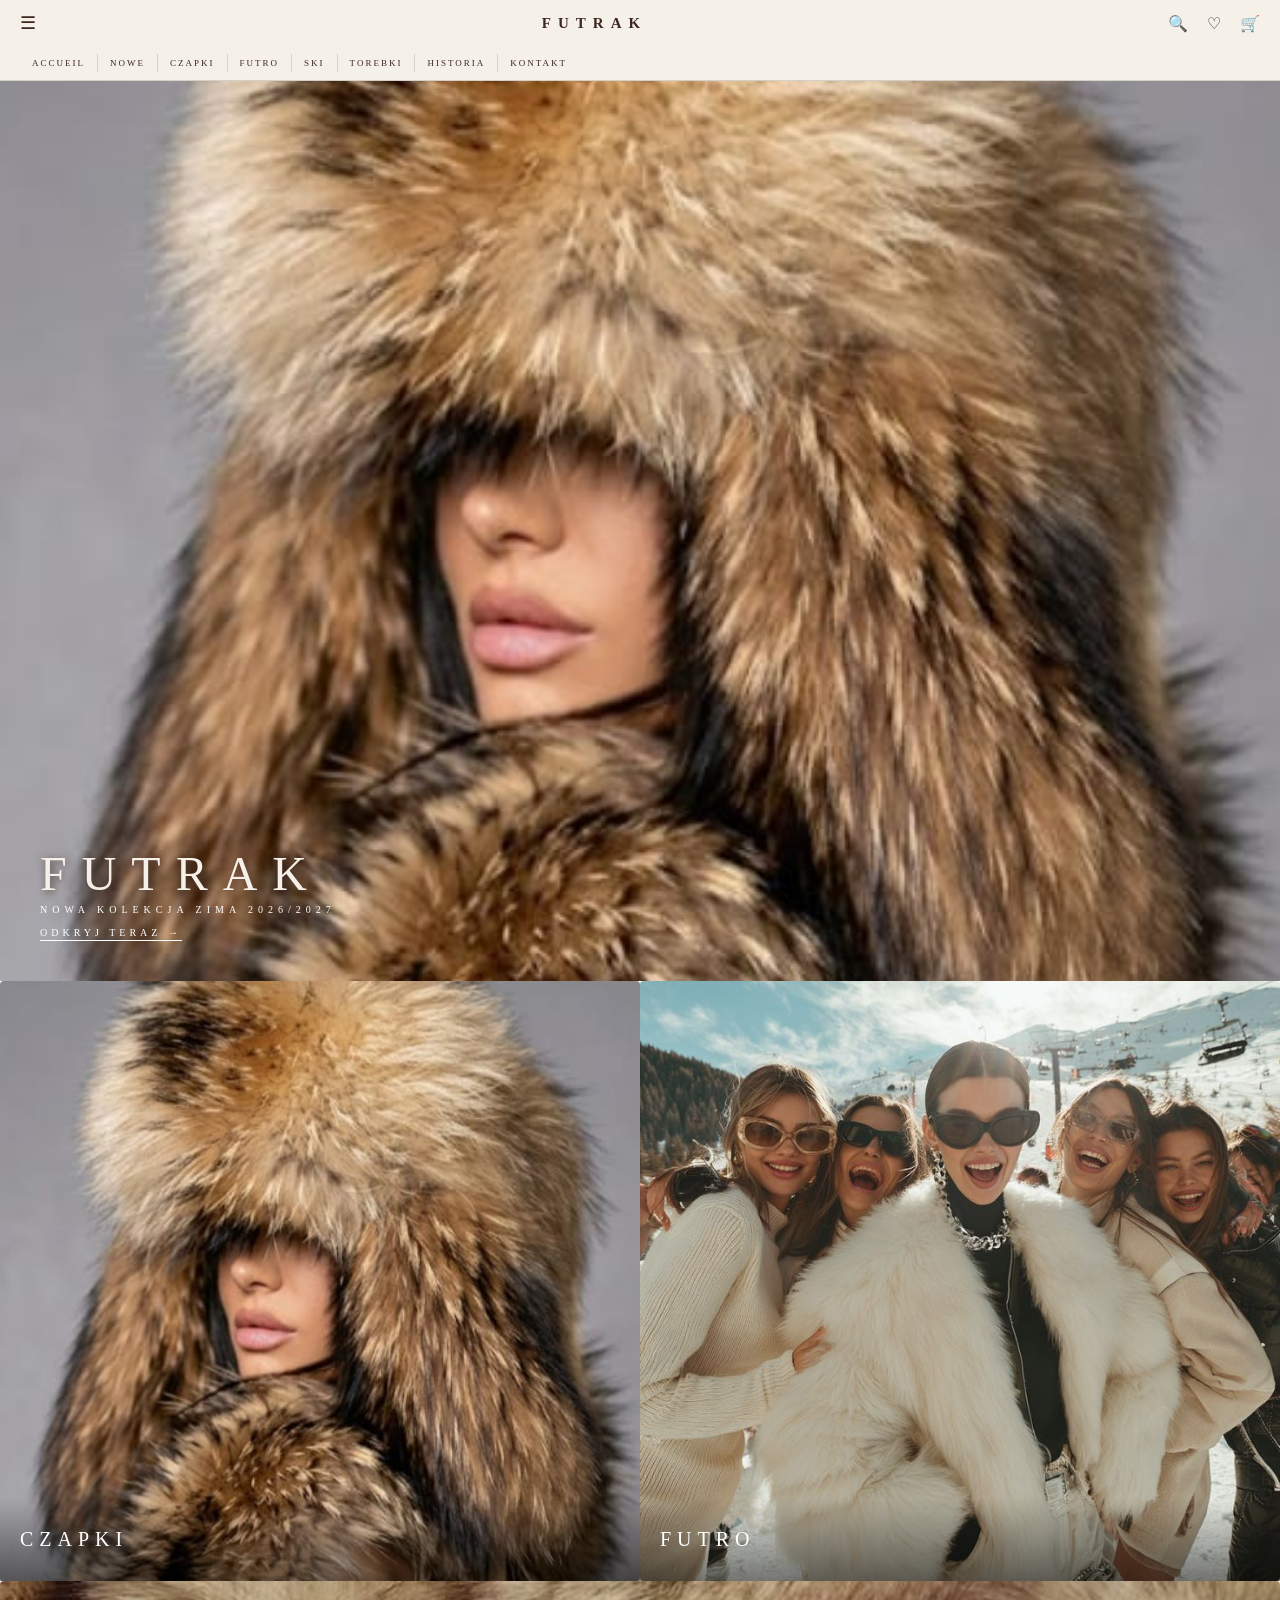
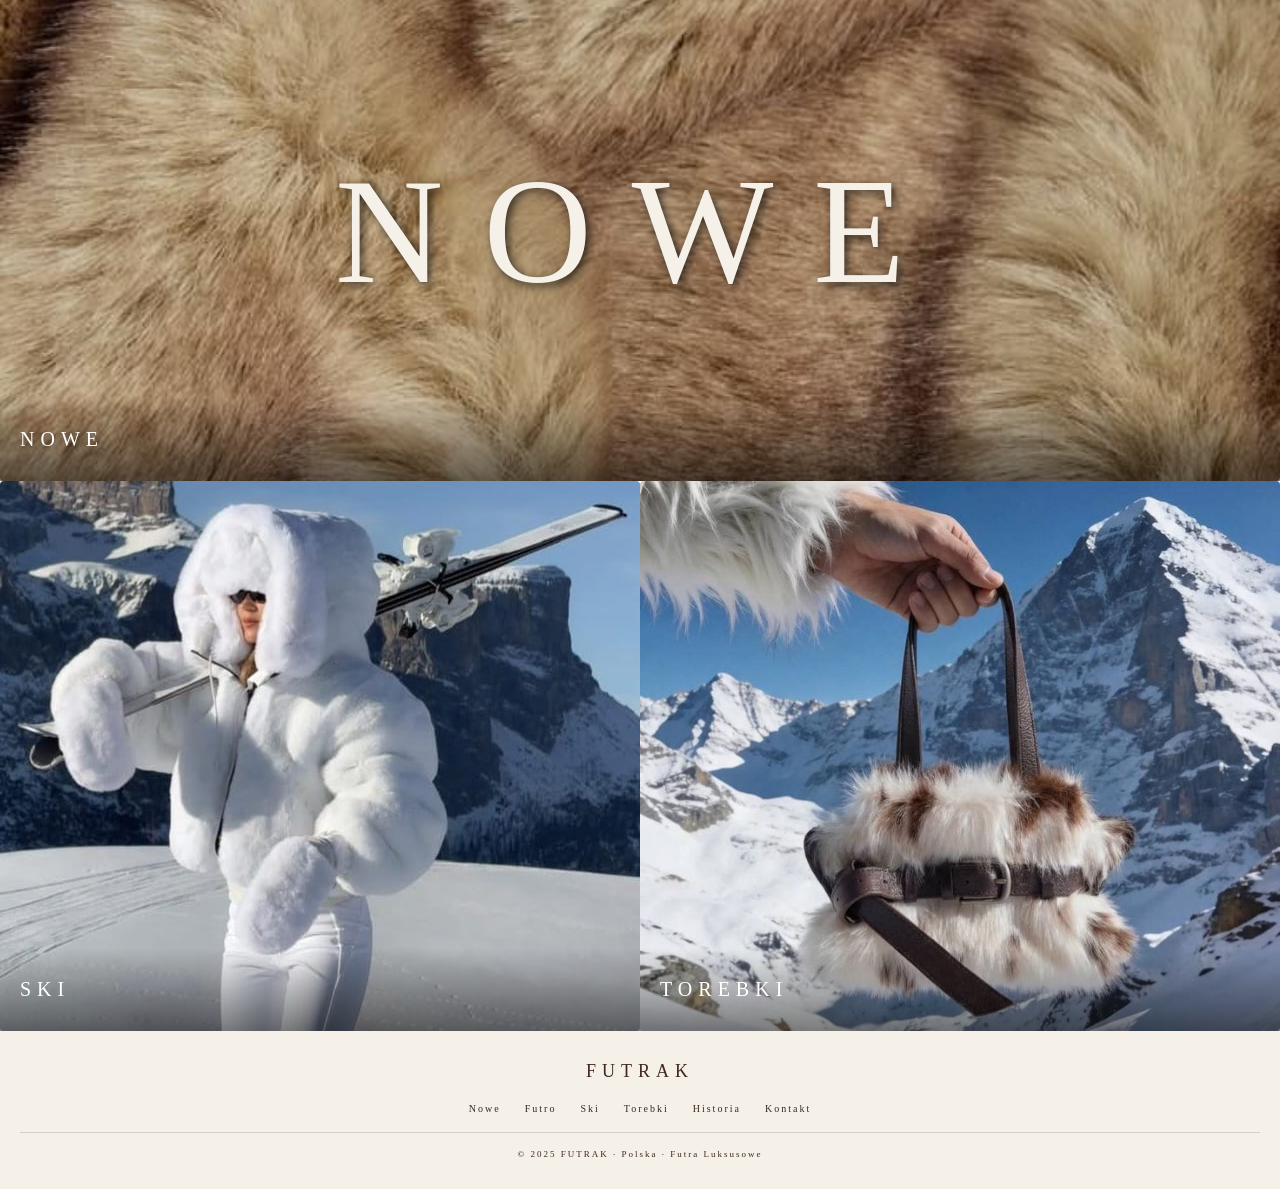
==== index.html @ 392ce1fc "Add files via upload" ====
<!DOCTYPE html>
<html lang="pl">
<head>
  <meta charset="UTF-8">
  <meta name="viewport" content="width=device-width, initial-scale=1.0">
  <title>FUTRAK - Futra Luksusowe</title>
  <meta property="og:title" content="FUTRAK - Futra Luksusowe">
  <meta property="og:description" content="Sklep z luksusowymi futrami. Nowa kolekcja zima 2026/2027.">
  <meta property="og:image" content="11.jpeg">
  <meta property="og:url" content="https://20301050.github.io/futrak">
  <meta property="og:type" content="website">
  <link rel="stylesheet" href="style.css">
</head>
<body>
  <nav>
    <div class="nav-top">
      <span class="menu-icon">☰</span>
      <a href="index.html" class="nav-logo" style="text-decoration:none;color:#3E2723;">FUTRAK</a>
      <div>
        <span class="nav-icon">🔍</span>
        <span class="nav-icon">♡</span>
        <span class="nav-icon">🛒</span>
      </div>
    </div>
    <div class="nav-bottom">
      <a href="index.html">ACCUEIL</a>
      <a href="nowe.html">NOWE</a>
      <a href="czapki.html">CZAPKI</a>
      <a href="futro.html">FUTRO</a>
      <a href="ski.html">SKI</a>
      <a href="torebki.html">TOREBKI</a>
      <a href="historia.html">HISTORIA</a>
      <a href="kontakt.html">KONTAKT</a>
    </div>
  </nav>

  <section class="hero">
    <img src="1.jpeg" alt="FUTRAK">
    <div class="hero-logo">FUTRAK</div>
    <div class="hero-text">
      <p>NOWA KOLEKCJA ZIMA 2026/2027</p>
      <a href="czapki.html">ODKRYJ TERAZ →</a>
    </div>
  </section>

  <section class="grid-photos">
    <a href="czapki.html" class="photo-block">
      <img src="1.jpeg" alt="Czapki">
      <div class="ticker-wrap">
        <div class="ticker">
          <span>FUTRAK</span><span>✦</span>
          <span>FUTRAK</span><span>✦</span>
          <span>FUTRAK</span><span>✦</span>
          <span>FUTRAK</span><span>✦</span>
        </div>
      </div>
      <div class="photo-label">CZAPKI</div>
    </a>
    <a href="futro.html" class="photo-block">
      <img src="6.jpeg" alt="Futro">
      <div class="ticker-wrap">
        <div class="ticker">
          <span>FUTRAK</span><span>✦</span>
          <span>FUTRAK</span><span>✦</span>
          <span>FUTRAK</span><span>✦</span>
          <span>FUTRAK</span><span>✦</span>
        </div>
      </div>
      <div class="photo-label">FUTRO</div>
    </a>
    <a href="nowe.html" class="photo-block full-width wide">
      <img src="11.jpeg" alt="Nowe">
      <div class="big-label">NOWE</div>
      <div class="ticker-wrap">
        <div class="ticker">
          <span>FUTRAK</span><span>✦</span>
          <span>FUTRAK</span><span>✦</span>
          <span>FUTRAK</span><span>✦</span>
          <span>FUTRAK</span><span>✦</span>
        </div>
      </div>
      <div class="photo-label">NOWE</div>
    </a>
    <a href="ski.html" class="photo-block tall">
      <img src="13.jpeg" alt="Ski">
      <div class="ticker-wrap">
        <div class="ticker">
          <span>FUTRAK</span><span>✦</span>
          <span>FUTRAK</span><span>✦</span>
          <span>FUTRAK</span><span>✦</span>
          <span>FUTRAK</span><span>✦</span>
        </div>
      </div>
      <div class="photo-label">SKI</div>
    </a>
    <a href="torebki.html" class="photo-block tall">
      <img src="12.jpeg" alt="Torebki">
      <div class="ticker-wrap">
        <div class="ticker">
          <span>FUTRAK</span><span>✦</span>
          <span>FUTRAK</span><span>✦</span>
          <span>FUTRAK</span><span>✦</span>
          <span>FUTRAK</span><span>✦</span>
        </div>
      </div>
      <div class="photo-label">TOREBKI</div>
    </a>
  </section>

  <footer>
    <div class="footer-logo">FUTRAK</div>
    <div class="footer-links">
      <a href="nowe.html">Nowe</a>
      <a href="futro.html">Futro</a>
      <a href="ski.html">Ski</a>
      <a href="torebki.html">Torebki</a>
      <a href="historia.html">Historia</a>
      <a href="kontakt.html">Kontakt</a>
    </div>
    <div class="footer-line"></div>
    <div class="footer-copy">© 2025 FUTRAK · Polska · Futra Luksusowe</div>
  </footer>
</body>
</html>
---- style.css ----
* {
  margin: 0;
  padding: 0;
  box-sizing: border-box;
}

body {
  font-family: Georgia, serif;
  background: #ffffff;
  color: #3E2723;
}

.nav-top {
  background: #F5F0E8;
  padding: 12px 20px;
  display: flex;
  justify-content: space-between;
  align-items: center;
}

.nav-logo {
  font-family: Georgia, serif;
  font-size: 15px;
  letter-spacing: 7px;
  color: #3E2723;
  font-weight: bold;
}

.nav-icon {
  color: #3E2723;
  font-size: 16px;
  cursor: pointer;
  margin-left: 15px;
}

.nav-bottom {
  background: #F5F0E8;
  border-bottom: 1px solid #d4d0c8;
  padding: 8px 20px;
  display: flex;
  gap: 0;
  overflow-x: auto;
}

.nav-bottom a {
  color: #3E2723;
  font-size: 9px;
  letter-spacing: 2px;
  padding: 4px 12px;
  text-decoration: none;
  border-right: 0.5px solid rgba(26,58,90,0.15);
  white-space: nowrap;
}

.nav-bottom a:hover {
  color: #5D4037;
}

.nav-bottom a:last-child {
  border-right: none;
}

.hero {
  height: 100vh;
  position: relative;
  overflow: hidden;
}

.hero img,
.hero video {
  width: 100%;
  height: 100%;
  object-fit: cover;
}

.hero-logo {
  position: absolute;
  bottom: 80px;
  left: 40px;
  font-family: Georgia, serif;
  font-size: 48px;
  letter-spacing: 15px;
  color: #F5F0E8;
  text-shadow: 2px 2px 8px rgba(62,39,35,0.8);
  z-index: 5;
}

.hero-text {
  position: absolute;
  bottom: 40px;
  left: 40px;
}

.hero-text p {
  font-size: 10px;
  letter-spacing: 5px;
  color: #ffffff;
  margin-top: 8px;
}

.hero-text a {
  display: inline-block;
  margin-top: 12px;
  color: #ffffff;
  font-size: 10px;
  letter-spacing: 4px;
  text-decoration: none;
  border-bottom: 0.5px solid #ffffff;
  padding-bottom: 2px;
}

.grid-photos {
  display: grid;
  grid-template-columns: 1fr 1fr;
  gap: 0;
}

.grid-photos .full-width {
  grid-column: span 2;
}

.photo-block {
  position: relative;
  overflow: hidden;
  display: block;
  text-decoration: none;
  height: 600px;
}

.photo-block.tall {
  height: 550px;
}

.photo-block.wide {
  height: 500px;
}

.photo-block img {
  width: 100%;
  height: 100%;
  object-fit: cover;
  display: block;
  transition: transform 0.5s ease;
  background: #b8d4e8;
  border-radius: 4px;
}

.photo-block:hover img {
  transform: scale(1.04);
}

.photo-label {
  position: absolute;
  bottom: 0;
  left: 0;
  right: 0;
  padding: 30px 20px;
  background: linear-gradient(transparent, rgba(0,0,0,0.5));
  color: #ffffff;
  font-family: Georgia, serif;
  font-size: 20px;
  letter-spacing: 6px;
}

.page-header {
  text-align: center;
  padding: 40px 20px 30px;
}

.page-header h1 {
  font-family: Georgia, serif;
  font-size: 28px;
  color: #3E2723;
  letter-spacing: 6px;
}

.page-header .header-line {
  width: 80px;
  height: 1px;
  background: #d4d0c8;
  margin: 12px auto 0;
}

.products-grid {
  display: grid;
  grid-template-columns: repeat(2, 1fr);
  gap: 16px;
  padding: 40px 24px;
  max-width: 800px;
  margin: 0 auto;
}

.product-card img {
  width: 100%;
  height: 350px;
  object-fit: cover;
  background: #b8d4e8;
  border-radius: 8px;
}

.product-card .product-name {
  font-size: 13px;
  letter-spacing: 2px;
  color: #3E2723;
  margin-top: 10px;
}

.product-card .product-price {
  font-size: 12px;
  color: #3E2723;
  margin-top: 4px;
}

.product-card .btn-add {
  display: block;
  width: 100%;
  margin-top: 10px;
  padding: 10px;
  background: #3E2723;
  color: #F5F0E8;
  font-family: Georgia, serif;
  font-size: 10px;
  letter-spacing: 2px;
  border: none;
  cursor: pointer;
}

.product-card .btn-add:hover {
  background: #5D4037;
}

.product-card {
  cursor: pointer;
}

.lightbox {
  display: none;
  position: fixed;
  top: 0;
  left: 0;
  width: 100%;
  height: 100%;
  background: rgba(0,0,0,0.9);
  z-index: 1000;
  justify-content: center;
  align-items: center;
}

.lightbox.active {
  display: flex;
}

.lightbox img {
  max-width: 90%;
  max-height: 90%;
  object-fit: contain;
}

.lightbox-close {
  position: absolute;
  top: 20px;
  right: 30px;
  font-size: 40px;
  color: #F5F0E8;
  cursor: pointer;
}

.historia-page {
  background: #F5F0E8;
  min-height: 100vh;
}

.historia-tag {
  text-align: center;
  padding-top: 40px;
  font-size: 9px;
  color: #3E2723;
  letter-spacing: 5px;
}

.historia-title {
  text-align: center;
  padding-top: 20px;
  font-family: Georgia, serif;
  font-size: 32px;
  color: #3E2723;
  letter-spacing: 4px;
}

.historia-title-line {
  width: 60px;
  height: 1px;
  background: #d4d0c8;
  margin: 12px auto 0;
}

.historia-image {
  width: 100%;
  height: 450px;
  object-fit: cover;
  display: block;
}

.historia-section {
  padding: 40px;
  max-width: 800px;
  margin: 0 auto;
}

.historia-section h2 {
  font-size: 11px;
  color: #3E2723;
  letter-spacing: 3px;
  font-style: italic;
  margin-bottom: 15px;
  padding-left: 15px;
  border-left: 3px solid #d4d0c8;
}

.historia-section p {
  font-size: 13px;
  line-height: 1.8;
  color: #3E2723;
}

.historia-quote {
  background: #3E2723;
  padding: 30px;
  text-align: center;
  margin: 0;
}

.historia-quote p {
  font-family: Georgia, serif;
  font-style: italic;
  font-size: 16px;
  color: #F5F0E8;
  line-height: 1.6;
}

.historia-signature {
  text-align: center;
  padding: 40px 20px;
  font-size: 10px;
  color: #3E2723;
  letter-spacing: 4px;
}

.kontakt-page {
  padding: 40px 20px;
  max-width: 600px;
  margin: 0 auto;
}

.kontakt-page h1 {
  font-family: Georgia, serif;
  font-size: 24px;
  color: #3E2723;
  letter-spacing: 4px;
  text-align: center;
}

.kontakt-page .kontakt-subtitle {
  text-align: center;
  font-style: italic;
  color: #3E2723;
  margin-top: 10px;
  font-size: 13px;
}

.page-logo {
  font-family: Georgia, serif;
  font-size: 70px;
  letter-spacing: 15px;
  color: #3E2723;
  text-align: center;
  margin-bottom: 30px;
}

.kontakt-form {
  margin-top: 30px;
}

.form-group {
  margin-bottom: 20px;
}

.form-group label {
  display: block;
  font-size: 10px;
  letter-spacing: 2px;
  color: #3E2723;
  margin-bottom: 8px;
}

.form-group input,
.form-group textarea {
  width: 100%;
  padding: 12px;
  border: 1px solid #d4d0c8;
  font-family: Georgia, serif;
  font-size: 13px;
  color: #3E2723;
  background: #ffffff;
}

.form-group textarea {
  height: 120px;
  resize: vertical;
}

.form-group input:focus,
.form-group textarea:focus {
  outline: none;
  border-color: #d4d0c8;
}

.btn-submit {
  display: block;
  width: 100%;
  padding: 14px;
  background: #3E2723;
  color: #F5F0E8;
  font-family: Georgia, serif;
  font-size: 11px;
  letter-spacing: 3px;
  border: none;
  cursor: pointer;
  margin-top: 20px;
}

.btn-submit:hover {
  background: #5D4037;
}

footer {
  background: #F5F0E8;
  padding: 30px 20px;
  text-align: center;
}

footer .footer-logo {
  font-family: Georgia, serif;
  font-size: 18px;
  letter-spacing: 6px;
  color: #3E2723;
  margin-bottom: 16px;
}

footer .footer-links {
  margin: 16px 0;
}

footer .footer-links a {
  color: #3E2723;
  font-size: 10px;
  letter-spacing: 2px;
  text-decoration: none;
  margin: 0 10px;
}

footer .footer-links a:hover {
  color: #5D4037;
}

footer .footer-line {
  width: 100%;
  height: 1px;
  background: #d4d0c8;
  margin: 16px 0;
}

footer .footer-copy {
  font-size: 9px;
  color: #3E2723;
  letter-spacing: 2px;
}

.menu-icon {
  color: #3E2723;
  font-size: 18px;
  cursor: pointer;
}

.big-label {
  position: absolute;
  top: 50%;
  left: 50%;
  transform: translate(-50%, -50%);
  font-family: Georgia, serif;
  font-size: 150px;
  letter-spacing: 40px;
  color: #F5F0E8;
  text-shadow: 3px 3px 10px rgba(0,0,0,0.7);
  z-index: 10;
}

.ticker-wrap {
  position: absolute;
  bottom: 50px;
  left: 0;
  width: 100%;
  overflow: hidden;
  background: rgba(0,0,0,0.2);
  padding: 14px 0;
  z-index: 10;
  opacity: 0;
  transition: opacity 0.3s ease;
}

.photo-block:hover .ticker-wrap {
  opacity: 1;
}

.ticker {
  display: flex;
  white-space: nowrap;
  animation: ticker 6s linear infinite;
}

.ticker span {
  font-family: Georgia, serif;
  font-size: 2.8rem;
  color: #FFFFFF;
  letter-spacing: 16px;
  padding: 0 50px;
  text-transform: uppercase;
  font-weight: 300;
  text-shadow: 1px 1px 6px rgba(0,0,0,0.5);
}

@keyframes ticker {
  0% { transform: translateX(0); }
  100% { transform: translateX(-50%); }
}
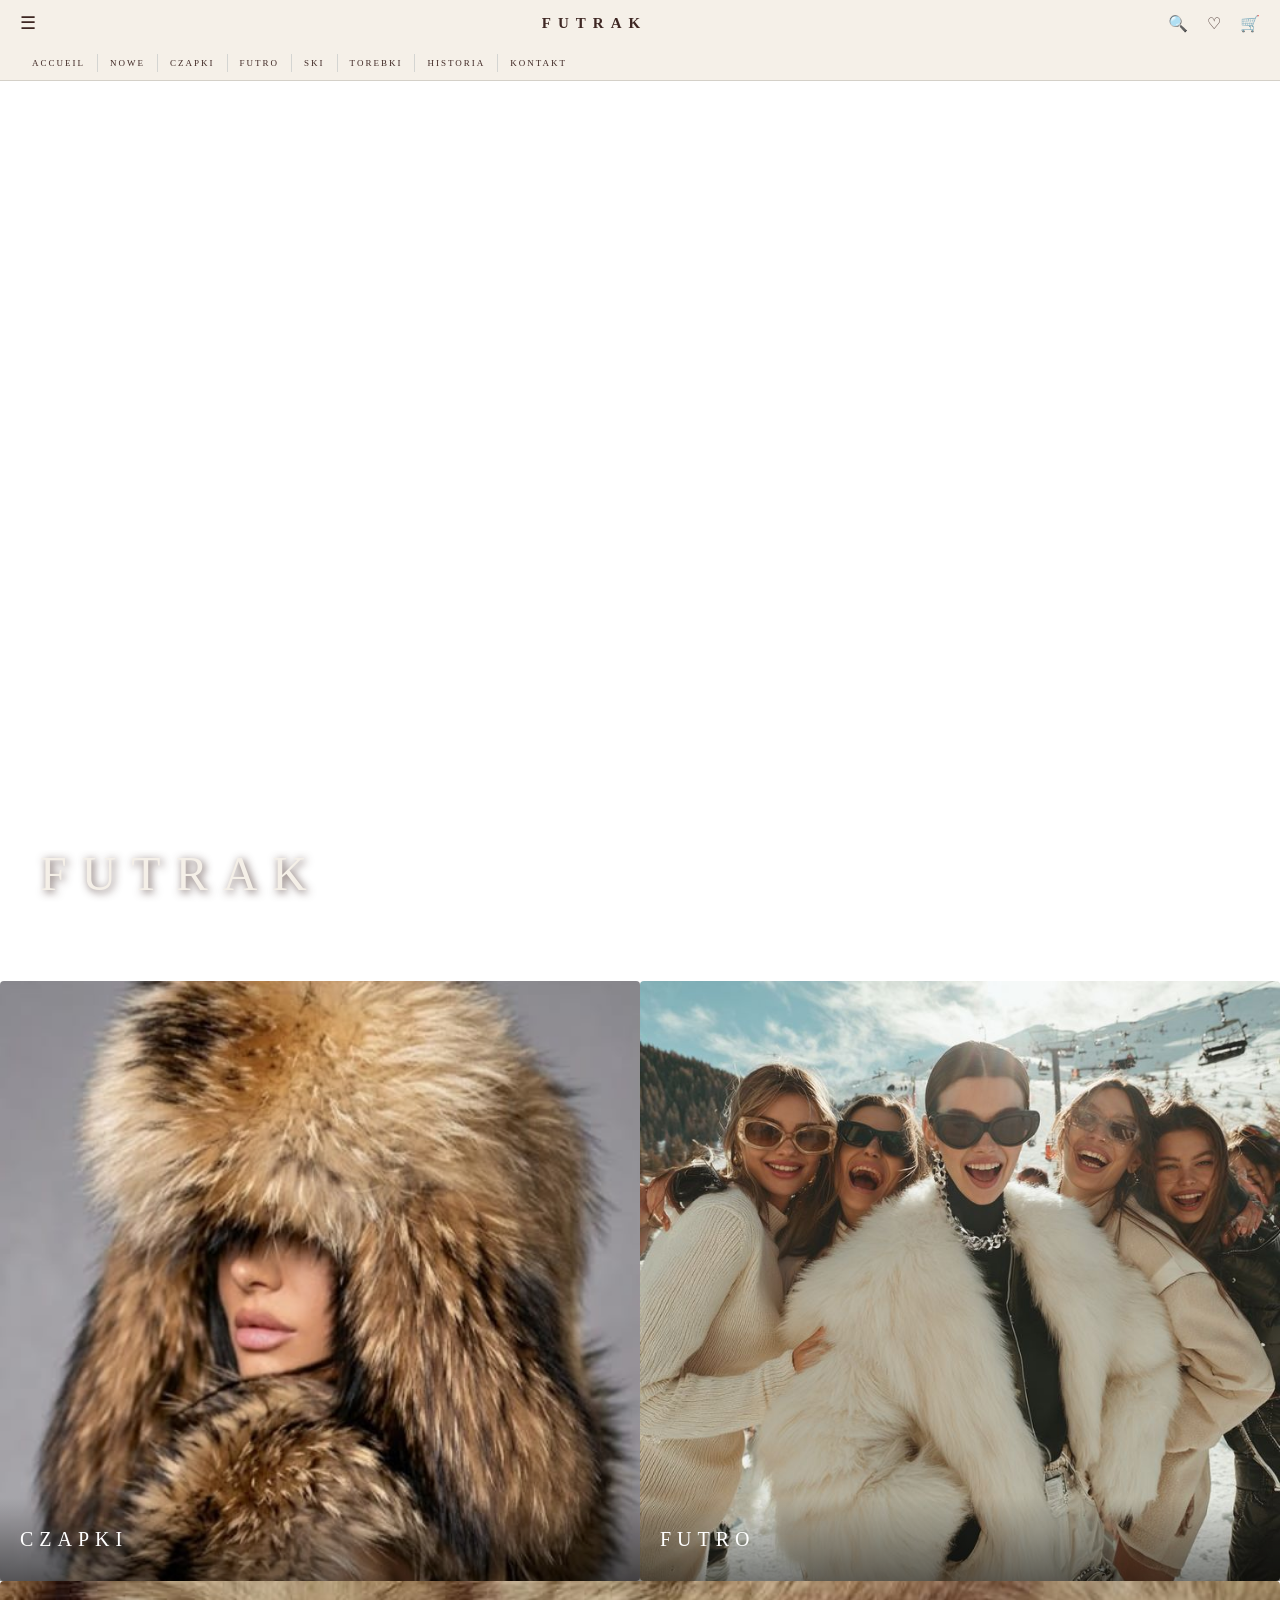
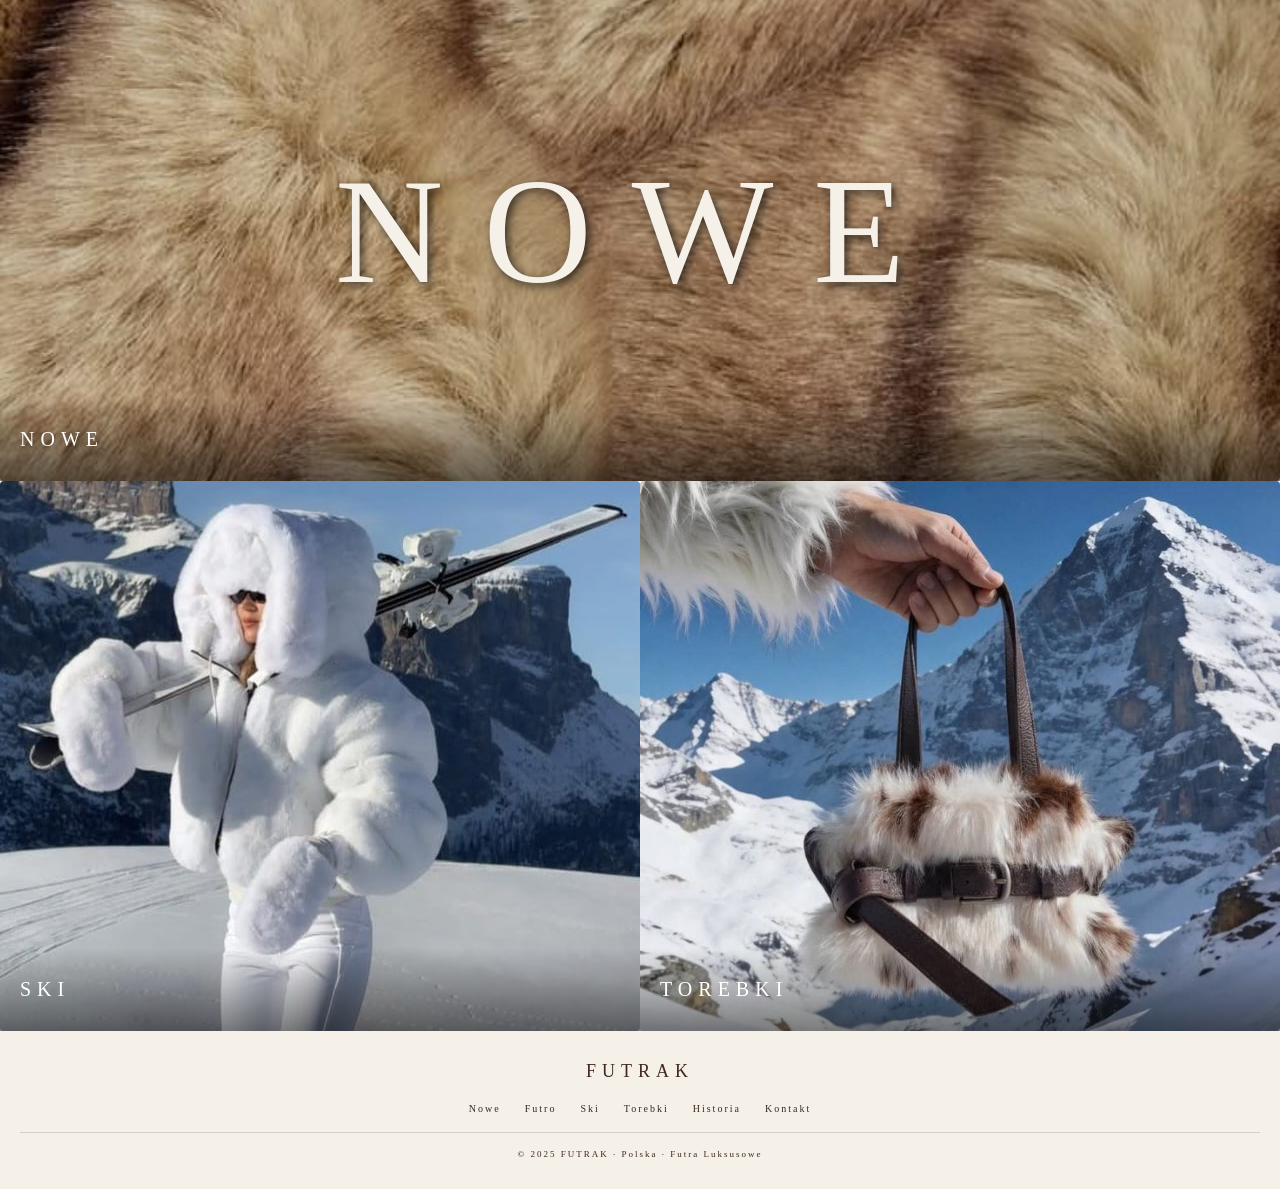
==== commit 12c6b71f: "Add files via upload" ====
--- a/index.html
+++ b/index.html
@@ -35,7 +35,9 @@
   </nav>
 
   <section class="hero">
-    <img src="1.jpeg" alt="FUTRAK">
+    <video autoplay muted loop playsinline>
+      <source src="hero.mp4" type="video/mp4">
+    </video>
     <div class="hero-logo">FUTRAK</div>
     <div class="hero-text">
       <p>NOWA KOLEKCJA ZIMA 2026/2027</p>
